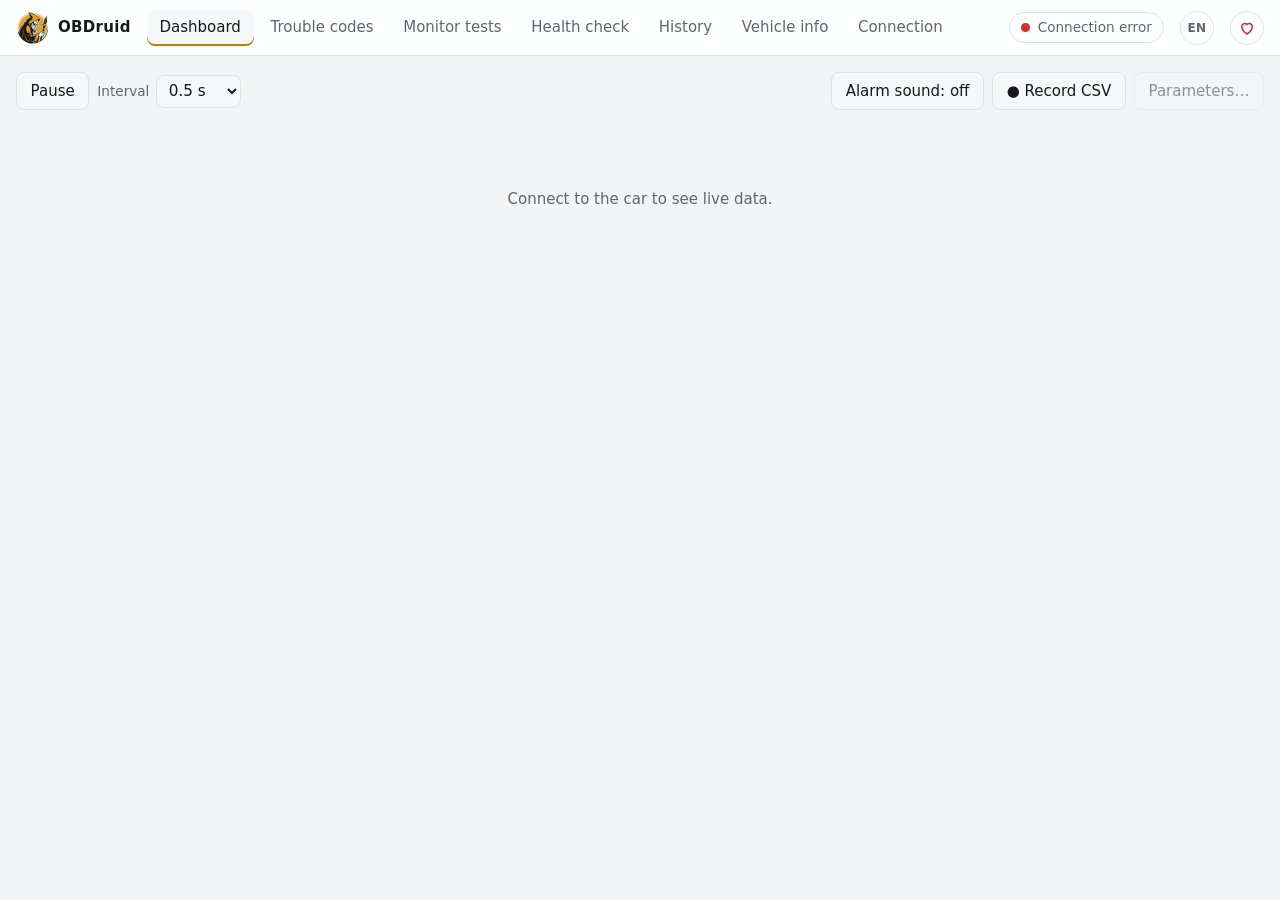
==== src/obdruid/web/static/index.html @ 72979927 "Rename to OBDruid and add the logo - package and command: obdruid (obd-tool kept as an alias), versi" ====
<!doctype html>
<html lang="en">
<head>
  <meta charset="utf-8">
  <meta name="viewport" content="width=device-width, initial-scale=1">
  <title>OBDruid</title>
  <link rel="icon" href="logo.svg" type="image/svg+xml">
  <link rel="icon" href="favicon-32.png" sizes="32x32" type="image/png">
  <link rel="apple-touch-icon" href="logo-180.png">
  <meta name="theme-color" content="#15191e">
  <link rel="stylesheet" href="style.css">
</head>
<body>
  <header class="topbar">
    <div class="brand">
      <img src="logo.svg" alt="" width="34" height="34">
      <span>OBDruid</span>
    </div>
    <nav class="tabs" role="tablist">
      <button role="tab" data-tab="dash" aria-selected="true">Dashboard</button>
      <button role="tab" data-tab="dtc">Trouble codes <span class="badge" id="dtc-badge" hidden></span></button>
      <button role="tab" data-tab="tests">Monitor tests</button>
      <button role="tab" data-tab="health">Health check</button>
      <button role="tab" data-tab="history">History</button>
      <button role="tab" data-tab="info">Vehicle info</button>
      <button role="tab" data-tab="conn">Connection</button>
    </nav>
    <div class="conn-pill" id="conn-pill" data-state="disconnected" title="Connection state">
      <span class="dot"></span><span id="conn-text">Disconnected</span>
    </div>
    <button class="icon-btn lang-btn" id="btn-lang" title="Language / Język" aria-label="Change language">EN</button>
    <button class="icon-btn" id="btn-about" title="About &amp; support" aria-label="About and support">
      <svg viewBox="0 0 24 24" aria-hidden="true"><path d="M12 20s-7-4.4-7-10a4 4 0 0 1 7-2.6A4 4 0 0 1 19 10c0 5.6-7 10-7 10z"/></svg>
    </button>
  </header>

  <main>
    <!-- Dashboard -->
    <section id="tab-dash" class="tab" data-active>
      <div class="toolbar">
        <div class="toolbar-group">
          <button class="btn" id="btn-pause" aria-pressed="false">Pause</button>
          <label class="field-inline">Interval
            <select id="sel-interval">
              <option value="0.25">0.25 s</option>
              <option value="0.5" selected>0.5 s</option>
              <option value="1">1 s</option>
              <option value="2">2 s</option>
            </select>
          </label>
          <span class="muted" id="rate"></span>
        </div>
        <div class="toolbar-group">
          <button class="btn" id="btn-sound" aria-pressed="false" title="Beep when a value reaches its alarm limit">Alarm sound: off</button>
          <button class="btn" id="btn-record">● Record CSV</button>
          <button class="btn" id="btn-params">Parameters…</button>
        </div>
      </div>
      <div class="trip" id="trip" hidden>
        <div class="trip-item"><span>Trip distance</span><b id="trip-distance">—</b></div>
        <div class="trip-item"><span>Fuel used</span><b id="trip-fuel">—</b></div>
        <div class="trip-item"><span>Average</span><b id="trip-avg">—</b></div>
        <div class="trip-item"><span>Time</span><b id="trip-time">—</b></div>
        <div class="trip-item"><span>Standing</span><b id="trip-idle">—</b></div>
        <span class="spacer"></span>
        <span class="muted" id="trip-note"></span>
        <button class="btn" id="btn-trip-reset" title="Save the trip to the history and start a new one">Save &amp; reset trip</button>
      </div>
      <div class="grid" id="tiles"></div>
      <p class="empty" id="dash-empty" hidden>Connect to the car to see live data.</p>
    </section>

    <!-- DTC -->
    <section id="tab-dtc" class="tab">
      <div class="toolbar">
        <div class="toolbar-group">
          <div class="mil" id="mil" data-on="unknown">
            <svg viewBox="0 0 24 24" aria-hidden="true"><path d="M4 9h3l2-3h6l1 2h3v3h1v4h-1v2h-4l-2 2H9l-2-2H4z"/></svg>
            <span id="mil-text">MIL (check engine): —</span>
          </div>
        </div>
        <div class="toolbar-group">
          <button class="btn" id="btn-dtc-read">Read codes</button>
          <button class="btn btn-danger" id="btn-dtc-clear">Clear codes…</button>
        </div>
      </div>
      <div id="dtc-list"><p class="empty">Click “Read codes”.</p></div>
    </section>

    <!-- Monitor tests -->
    <section id="tab-tests" class="tab">
      <div class="toolbar">
        <div class="toolbar-group">
          <h2>On-board monitor tests</h2>
          <div class="chips" id="tests-chips"></div>
        </div>
        <div class="toolbar-group"><button class="btn" id="btn-tests">Read test results</button></div>
      </div>
      <p class="muted intro" data-i18n-html>The ECU tests the catalyst, O2 sensors, EGR and misfires by itself while you drive.
        These are its measured values against its own limits (OBD mode 06) — a test close to the limit shows a
        part wearing out <strong>before</strong> a trouble code appears.</p>
      <div id="tests-list"><p class="empty">Click “Read test results”.</p></div>
    </section>

    <!-- Health check -->
    <section id="tab-health" class="tab">
      <div class="card health-intro">
        <div>
          <h2>Vehicle health check</h2>
          <p class="muted" data-i18n-html>Reads trouble codes and readiness monitors, samples live data and rates the car's
            condition: charging, cooling, fuel mixture, idle, O2 sensors and catalyst.
            For best results run it with the <strong>engine running, warm (&gt;70&nbsp;°C) and idling</strong>.</p>
        </div>
        <div class="health-controls">
          <label class="field-inline">Duration
            <select id="sel-health-duration">
              <option value="15">15 s</option>
              <option value="30" selected>30 s</option>
              <option value="60">60 s</option>
            </select>
          </label>
          <button class="btn btn-primary" id="btn-health">Run health check</button>
        </div>
        <div class="progress" id="health-progress" hidden>
          <div class="progress-bar"><span id="health-bar"></span></div>
          <span class="muted" id="health-msg"></span>
        </div>
      </div>
      <div id="health-result"></div>
    </section>

    <!-- History -->
    <section id="tab-history" class="tab">
      <div class="cards">
        <div class="card">
          <h3>Vehicle profile</h3>
          <div class="row">
            <label class="field">Active vehicle
              <select id="veh-select"></select>
            </label>
            <div class="actions veh-actions">
              <button class="btn" type="button" id="btn-veh-new">New…</button>
              <button class="btn btn-danger" type="button" id="btn-veh-delete">Delete</button>
            </div>
          </div>
          <form id="veh-form">
            <div class="row">
              <label class="field">Name <input id="veh-name" maxlength="60" autocomplete="off"></label>
              <label class="field">Fuel
                <select id="veh-fuel">
                  <option value="petrol">Petrol</option>
                  <option value="diesel">Diesel</option>
                  <option value="lpg">LPG</option>
                </select>
              </label>
            </div>
            <label class="field">VIN <input id="veh-vin" maxlength="17" placeholder="filled in automatically when the car reports it" autocomplete="off"></label>
            <label class="field">Notes <input id="veh-notes" maxlength="300" autocomplete="off"></label>
            <div class="actions">
              <button class="btn btn-primary" type="submit">Save profile</button>
              <span class="muted" id="veh-meta"></span>
            </div>
          </form>
        </div>
        <div class="card">
          <h3>What is kept here</h3>
          <p class="muted" data-i18n-html>Each vehicle has its own dashboard layout and history: health reports, the codes and
            freeze frame saved automatically <strong>before clearing</strong>, and saved trips.
            Tick two health reports to compare them, for example before and after a repair.</p>
          <p class="muted" id="hist-dir"></p>
        </div>
      </div>
      <div class="toolbar">
        <div class="toolbar-group">
          <h2>Records</h2>
          <label class="field-inline">Show
            <select id="hist-kind">
              <option value="">all</option>
              <option value="health">health reports</option>
              <option value="dtc-backup">pre-clear backups</option>
              <option value="trip">trips</option>
            </select>
          </label>
        </div>
        <div class="toolbar-group">
          <button class="btn" id="btn-hist-compare" disabled>Compare 2 reports</button>
          <button class="btn" id="btn-hist-refresh">Refresh</button>
        </div>
      </div>
      <div id="hist-compare"></div>
      <div id="hist-list"><p class="empty">No records yet.</p></div>
    </section>

    <!-- Info -->
    <section id="tab-info" class="tab">
      <div class="toolbar">
        <div class="toolbar-group"><h2>Adapter and vehicle</h2></div>
        <div class="toolbar-group"><button class="btn" id="btn-info">Refresh</button></div>
      </div>
      <div class="cards">
        <div class="card"><h3>Adapter</h3><dl id="info-adapter"><dt>—</dt><dd></dd></dl></div>
        <div class="card"><h3>Vehicle</h3><dl id="info-vehicle"><dt>—</dt><dd></dd></dl></div>
      </div>
      <div class="card">
        <h3>Readiness monitors</h3>
        <div class="readiness" id="readiness"><p class="muted">No data.</p></div>
      </div>
      <div class="card">
        <h3>Supported parameters</h3>
        <div class="table-wrap"><table class="table" id="params-table"><tbody><tr><td class="muted">No data.</td></tr></tbody></table></div>
      </div>
    </section>

    <!-- Connection -->
    <section id="tab-conn" class="tab">
      <div class="card narrow">
        <h3>Adapter connection</h3>
        <form id="conn-form">
          <label class="field">Port
            <input list="ports" id="in-port" placeholder="auto detect" autocomplete="off">
            <datalist id="ports"></datalist>
          </label>
          <div class="row">
            <label class="field">Baud rate
              <select id="in-baud">
                <option value="">auto</option>
                <option>38400</option><option>115200</option><option>230400</option><option>500000</option><option>9600</option>
              </select>
            </label>
            <label class="field">Protocol
              <select id="in-protocol">
                <option value="">auto</option>
                <option value="6">6 – CAN 11 bit / 500 kb</option>
                <option value="7">7 – CAN 29 bit / 500 kb</option>
                <option value="8">8 – CAN 11 bit / 250 kb</option>
                <option value="9">9 – CAN 29 bit / 250 kb</option>
                <option value="3">3 – ISO 9141-2</option>
                <option value="4">4 – KWP2000 5 baud</option>
                <option value="5">5 – KWP2000 fast</option>
                <option value="1">1 – J1850 PWM</option>
                <option value="2">2 – J1850 VPW</option>
              </select>
            </label>
          </div>
          <label class="check"><input type="checkbox" id="in-sim"> Simulator (no car needed)</label>
          <div class="actions">
            <button class="btn btn-primary" type="submit" id="btn-connect">Connect</button>
            <button class="btn" type="button" id="btn-disconnect">Disconnect</button>
          </div>
          <p class="error" id="conn-error" hidden></p>
        </form>
        <div class="last-conn" id="last-conn" hidden>
          <span class="muted" id="last-conn-text"></span>
          <button class="btn" type="button" id="btn-last-conn">Use these settings</button>
        </div>
      </div>
      <div class="card">
        <h3>Supported adapters</h3>
        <div class="table-wrap"><table class="table wrap" id="adapters-table"><tbody><tr><td class="muted">Loading…</td></tr></tbody></table></div>
        <p class="muted" id="adapters-note"></p>
      </div>
    </section>
  </main>

  <!-- Parameter picker -->
  <dialog id="dlg-params">
    <form method="dialog" class="dialog">
      <h3>Dashboard parameters</h3>
      <div class="picker" id="picker"></div>
      <div class="actions">
        <button class="btn" value="default" id="btn-params-default" type="button">Defaults</button>
        <span class="spacer"></span>
        <button class="btn" value="cancel">Cancel</button>
        <button class="btn btn-primary" value="ok">Save</button>
      </div>
    </form>
  </dialog>

  <!-- Tile settings -->
  <dialog id="dlg-tile">
    <form method="dialog" class="dialog">
      <h3 id="tile-title">Tile</h3>
      <label class="field">Display
        <select id="tile-type">
          <option value="value">Number with history line</option>
          <option value="gauge">Gauge</option>
          <option value="chart">Large chart</option>
        </select>
      </label>
      <div class="row">
        <label class="field">Scale from <input type="number" step="any" id="tile-min"></label>
        <label class="field">Scale to <input type="number" step="any" id="tile-max"></label>
      </div>
      <div class="row">
        <label class="field">Warn below <input type="number" step="any" id="tile-warn_low"></label>
        <label class="field">Warn above <input type="number" step="any" id="tile-warn_high"></label>
      </div>
      <div class="row">
        <label class="field">Alarm below <input type="number" step="any" id="tile-alarm_low"></label>
        <label class="field">Alarm above <input type="number" step="any" id="tile-alarm_high"></label>
      </div>
      <p class="muted">Leave a field empty to switch that limit off. You can also drag tiles to reorder them.</p>
      <div class="actions">
        <button class="btn" type="button" id="btn-tile-left" title="Move earlier">← Move</button>
        <button class="btn" type="button" id="btn-tile-right" title="Move later">Move →</button>
        <button class="btn" type="button" id="btn-tile-reset">Defaults</button>
        <span class="spacer"></span>
        <button class="btn" value="cancel">Cancel</button>
        <button class="btn btn-primary" value="ok">Save</button>
      </div>
    </form>
  </dialog>

  <!-- History record -->
  <dialog id="dlg-record">
    <form method="dialog" class="dialog">
      <h3 id="record-title">Record</h3>
      <div class="record-body" id="record-body"></div>
      <div class="actions"><span class="spacer"></span><button class="btn btn-primary" value="ok">Close</button></div>
    </form>
  </dialog>

  <!-- New vehicle -->
  <dialog id="dlg-vehicle">
    <form method="dialog" class="dialog">
      <h3>New vehicle profile</h3>
      <label class="field">Name <input id="new-veh-name" maxlength="60" placeholder="e.g. Golf 1.4 TSI" autocomplete="off"></label>
      <label class="field">Fuel
        <select id="new-veh-fuel">
          <option value="petrol">Petrol</option>
          <option value="diesel">Diesel</option>
          <option value="lpg">LPG</option>
        </select>
      </label>
      <div class="actions"><span class="spacer"></span>
        <button class="btn" value="cancel">Cancel</button>
        <button class="btn btn-primary" value="ok">Create</button>
      </div>
    </form>
  </dialog>

  <!-- Support window shown at start until a supporter key is active -->
  <dialog id="dlg-support">
    <form method="dialog" class="dialog">
      <h3>Support OBDruid</h3>
      <p>OBDruid is free, open source and has no ads.</p>
      <p data-i18n-html>Support its development and get a <b>supporter key</b>: this window will no longer appear at start.</p>
      <div class="actions" id="support-links"></div>
      <p class="muted" id="support-how"></p>
      <details id="support-key-box">
        <summary>I have a key</summary>
        <label class="key-field">Supporter key
          <textarea id="in-supporter-key" rows="3" spellcheck="false" autocomplete="off" placeholder="OBDT1-…"></textarea>
        </label>
        <p class="key-error" id="support-key-error" hidden></p>
        <div class="actions"><button type="button" class="btn btn-primary" id="btn-activate-key">Activate</button></div>
      </details>
      <div class="actions"><span class="spacer"></span><button class="btn" value="close">Close</button></div>
    </form>
  </dialog>

  <!-- About & support -->
  <dialog id="dlg-about">
    <form method="dialog" class="dialog">
      <div class="about-head"><img src="logo.svg" alt="OBDruid logo" width="72" height="72">
        <h3>OBDruid <span class="muted" id="about-version"></span></h3></div>
      <p>Open source OBD-II workshop tool: live data, trouble codes, monitor tests and a vehicle health check.
        No account, no ads, works offline.</p>
      <div class="support" id="about-support">
        <h4>Support the project</h4>
        <p id="about-support-text"></p>
        <div class="actions" id="about-support-links"></div>
        <p class="licensed" id="about-licensed" hidden></p>
        <div class="actions"><button type="button" class="btn" id="btn-about-key">Enter a supporter key…</button></div>
      </div>
      <dl id="about-links"></dl>
      <div class="actions"><span class="spacer"></span><button class="btn btn-primary" value="ok">Close</button></div>
    </form>
  </dialog>

  <!-- Clear DTC confirmation -->
  <dialog id="dlg-clear">
    <form method="dialog" class="dialog">
      <h3>Clear trouble codes?</h3>
      <p data-i18n-html>Clearing (mode 04) erases stored and pending codes and freeze frame data,
        and <strong>resets the readiness monitors</strong> and monitor test results. Until the monitors
        complete again (a few drive cycles) the car may fail an emissions inspection.</p>
      <p>If the fault is still present, the code will come back. The codes and the freeze frame are saved
        to the History tab first.</p>
      <label class="check"><input type="checkbox" id="clear-ack"> I understand, clear the codes</label>
      <div class="actions">
        <span class="spacer"></span>
        <button class="btn" value="cancel">Cancel</button>
        <button class="btn btn-danger" value="ok" id="btn-clear-ok" disabled>Clear</button>
      </div>
    </form>
  </dialog>

  <div class="toast" id="toast" role="status" hidden></div>
  <script src="app.js"></script>
</body>
</html>
---- src/obdruid/web/static/style.css ----
:root {
  --bg: #0f1216;
  --surface: #171b21;
  --surface-2: #1e232b;
  --border: #2a313b;
  --text: #e7eaee;
  --muted: #8b95a3;
  --accent: #f5a524;
  --accent-ink: #1a1203;
  --ok: #3ccf91;
  --warn: #f5c542;
  --danger: #ff5d5d;
  --danger-ink: #fff;
  --info: #5b9dff;
  --spark: #f5a524;
  --radius: 10px;
  --mono: ui-monospace, "JetBrains Mono", "SF Mono", Menlo, Consolas, monospace;
  --sans: system-ui, -apple-system, "Segoe UI", Roboto, Ubuntu, sans-serif;
  color-scheme: dark;
}

@media (prefers-color-scheme: light) {
  :root {
    --bg: #f3f4f6;
    --surface: #ffffff;
    --surface-2: #f6f7f9;
    --border: #dde1e6;
    --text: #15191e;
    --muted: #5d6673;
    --accent: #c77d00;
    --accent-ink: #fff;
    --ok: #138a5b;
    --warn: #a77700;
    --danger: #d22f2f;
    --info: #2f6fd2;
    --spark: #c77d00;
    color-scheme: light;
  }
}

* { box-sizing: border-box; }
[hidden] { display: none !important; }
html, body { margin: 0; }
body {
  background: var(--bg);
  color: var(--text);
  font: 15px/1.45 var(--sans);
  min-height: 100vh;
}
h2, h3 { margin: 0; font-weight: 600; }
h2 { font-size: 1.1rem; }
h3 { font-size: .95rem; margin-bottom: .75rem; color: var(--muted); text-transform: uppercase; letter-spacing: .04em; }
button, input, select { font: inherit; color: inherit; }
.muted { color: var(--muted); }

/* ---------- top bar ---------- */
.topbar {
  position: sticky; top: 0; z-index: 10;
  display: flex; align-items: center; gap: 1rem;
  padding: .6rem 1rem;
  background: color-mix(in srgb, var(--surface) 92%, transparent);
  backdrop-filter: blur(8px);
  border-bottom: 1px solid var(--border);
}
.brand { display: flex; align-items: center; gap: .5rem; font-weight: 700; letter-spacing: .02em; white-space: nowrap; }
.brand img { width: 34px; height: 34px; display: block; }
.tabs { display: flex; gap: .25rem; flex: 1; overflow-x: auto; scrollbar-width: none; }
.tabs button {
  background: none; border: 0; padding: .45rem .8rem; border-radius: 8px;
  color: var(--muted); cursor: pointer; white-space: nowrap;
}
.tabs button:hover { color: var(--text); background: var(--surface-2); }
.tabs button[aria-selected="true"] { color: var(--text); background: var(--surface-2); box-shadow: inset 0 -2px 0 var(--accent); }
.badge {
  display: inline-block; min-width: 1.3em; padding: 0 .35em; margin-left: .2em;
  border-radius: 99px; background: var(--danger); color: var(--danger-ink);
  font-size: .75rem; font-weight: 700; text-align: center;
}
.conn-pill {
  display: flex; align-items: center; gap: .45rem;
  padding: .3rem .7rem; border: 1px solid var(--border); border-radius: 99px;
  font-size: .85rem; white-space: nowrap; color: var(--muted);
}
.conn-pill .dot { width: 9px; height: 9px; border-radius: 50%; background: var(--muted); }
.conn-pill[data-state="connected"] .dot { background: var(--ok); box-shadow: 0 0 0 3px color-mix(in srgb, var(--ok) 25%, transparent); }
.conn-pill[data-state="connecting"] .dot { background: var(--warn); animation: pulse 1s infinite; }
.conn-pill[data-state="error"] .dot { background: var(--danger); }
@keyframes pulse { 50% { opacity: .3; } }

/* ---------- layout ---------- */
main { max-width: 1280px; margin: 0 auto; padding: 1rem; }
.tab { display: none; }
.tab[data-active] { display: block; }
.toolbar { display: flex; flex-wrap: wrap; justify-content: space-between; align-items: center; gap: .75rem; margin-bottom: 1rem; }
.toolbar-group { display: flex; flex-wrap: wrap; align-items: center; gap: .5rem; }
.cards { display: grid; grid-template-columns: repeat(auto-fit, minmax(300px, 1fr)); gap: 1rem; margin-bottom: 1rem; }
.card { background: var(--surface); border: 1px solid var(--border); border-radius: var(--radius); padding: 1rem; margin-bottom: 1rem; }
.cards .card { margin-bottom: 0; }
.card.narrow { max-width: 560px; }
.empty { color: var(--muted); text-align: center; padding: 3rem 1rem; }

/* ---------- buttons & fields ---------- */
.btn {
  background: var(--surface-2); border: 1px solid var(--border); border-radius: 8px;
  padding: .45rem .85rem; cursor: pointer; white-space: nowrap;
}
.btn:hover:not(:disabled) { border-color: var(--muted); }
a.btn { display: inline-block; text-decoration: none; color: var(--text); }
.btn:disabled { opacity: .45; cursor: not-allowed; }
.btn-primary { background: var(--accent); border-color: var(--accent); color: var(--accent-ink); font-weight: 600; }
.btn-danger { background: transparent; border-color: var(--danger); color: var(--danger); font-weight: 600; }
.btn-danger:hover:not(:disabled) { background: var(--danger); color: var(--danger-ink); border-color: var(--danger); }
.btn[aria-pressed="true"] { background: var(--warn); color: #111; border-color: var(--warn); }
.btn.recording { background: var(--danger); color: var(--danger-ink); border-color: var(--danger); }
.field { display: flex; flex-direction: column; gap: .3rem; margin-bottom: .9rem; color: var(--muted); font-size: .85rem; flex: 1; }
.field input, .field select, .field-inline select {
  background: var(--surface-2); border: 1px solid var(--border); border-radius: 8px;
  padding: .5rem .6rem; color: var(--text); font-size: .95rem; min-width: 0;
}
.field-inline { display: flex; align-items: center; gap: .4rem; color: var(--muted); font-size: .85rem; }
.field-inline select { padding: .35rem .5rem; }
.row { display: flex; gap: .75rem; flex-wrap: wrap; }
.check { display: flex; align-items: center; gap: .5rem; margin: .4rem 0 1rem; cursor: pointer; }
.check input { width: 18px; height: 18px; accent-color: var(--accent); }
.actions { display: flex; gap: .5rem; align-items: center; flex-wrap: wrap; }
.spacer { flex: 1; }
.error { color: var(--danger); margin: 1rem 0 0; }

/* ---------- live tiles ---------- */
.grid { display: grid; grid-template-columns: repeat(auto-fill, minmax(220px, 1fr)); gap: .75rem; }
.tile {
  position: relative; overflow: hidden;
  background: var(--surface); border: 1px solid var(--border); border-radius: var(--radius);
  padding: .8rem .9rem .6rem; min-height: 150px;
  display: flex; flex-direction: column;
}
.tile .label { font-size: .8rem; color: var(--muted); white-space: nowrap; overflow: hidden; text-overflow: ellipsis; }
.tile .value { font: 600 2.2rem/1.1 var(--mono); margin-top: .35rem; font-variant-numeric: tabular-nums; letter-spacing: -.02em; }
.tile .value.text { font-size: 1rem; font-family: var(--sans); font-weight: 500; line-height: 1.3; }
.tile .unit { font-size: .9rem; color: var(--muted); margin-left: .25rem; font-family: var(--sans); font-weight: 400; }
.tile .minmax { font: .72rem var(--mono); color: var(--muted); margin-top: .15rem; }
.tile canvas { width: 100%; height: 44px; margin-top: auto; display: block; }
.tile.stale .value { color: var(--muted); }

/* ---------- DTC ---------- */
.mil { display: flex; align-items: center; gap: .5rem; font-weight: 600; }
.mil svg { width: 26px; height: 26px; fill: var(--muted); }
.mil[data-on="true"] svg { fill: var(--warn); filter: drop-shadow(0 0 6px var(--warn)); }
.mil[data-on="false"] svg { fill: var(--ok); }
.dtc-group { margin-bottom: 1.25rem; }
.dtc-group h3 { margin-bottom: .5rem; }
.dtc {
  display: grid; grid-template-columns: auto 1fr; gap: .2rem 1rem; align-items: baseline;
  background: var(--surface); border: 1px solid var(--border); border-left: 4px solid var(--danger);
  border-radius: var(--radius); padding: .75rem 1rem; margin-bottom: .5rem;
}
.dtc.pending { border-left-color: var(--warn); }
.dtc .code { font: 700 1.25rem var(--mono); grid-row: span 2; }
.dtc .desc { font-weight: 500; }
.dtc .sys { color: var(--muted); font-size: .85rem; }
.all-clear { display: flex; align-items: center; gap: .75rem; padding: 1.25rem; color: var(--ok); font-weight: 600; }
.all-clear svg { width: 28px; height: 28px; stroke: var(--ok); fill: none; stroke-width: 2.5; }

/* ---------- info ---------- */
dl { display: grid; grid-template-columns: max-content 1fr; gap: .4rem 1rem; margin: 0; }
dt { color: var(--muted); }
dd { margin: 0; font-family: var(--mono); font-size: .9rem; word-break: break-all; }
.readiness { display: grid; grid-template-columns: repeat(auto-fill, minmax(210px, 1fr)); gap: .5rem; }
.ready-item { display: flex; align-items: center; gap: .55rem; padding: .5rem .7rem; border-radius: 8px; background: var(--surface-2); }
.ready-item .ico { width: 10px; height: 10px; border-radius: 50%; flex: none; }
.ready-item.ok .ico { background: var(--ok); }
.ready-item.no .ico { background: var(--warn); }
.ready-item small { margin-left: auto; color: var(--muted); }
.table-wrap { overflow-x: auto; }
.table { width: 100%; border-collapse: collapse; font-size: .9rem; }
.table th, .table td { text-align: left; padding: .4rem .6rem; border-bottom: 1px solid var(--border); white-space: nowrap; }
.table th { color: var(--muted); font-weight: 500; }
.table td.mono { font-family: var(--mono); }

/* ---------- dialogs ---------- */
dialog {
  background: var(--surface); color: var(--text);
  border: 1px solid var(--border); border-radius: 14px; padding: 0;
  width: min(640px, calc(100vw - 32px)); max-height: calc(100vh - 48px);
}
dialog::backdrop { background: rgb(0 0 0 / .55); }
.dialog { padding: 1.25rem; display: flex; flex-direction: column; gap: .5rem; max-height: calc(100vh - 48px); }
.dialog h3 { color: var(--text); text-transform: none; letter-spacing: 0; font-size: 1.1rem; }
.dialog p { margin: .25rem 0; }
.picker { overflow-y: auto; flex: 1; border: 1px solid var(--border); border-radius: 8px; padding: .5rem .75rem; margin: .5rem 0; max-height: 55vh; }
.picker h4 { margin: .75rem 0 .25rem; font-size: .8rem; color: var(--muted); text-transform: uppercase; letter-spacing: .04em; }
.picker h4:first-child { margin-top: .25rem; }
.picker label { display: flex; gap: .5rem; align-items: center; padding: .2rem 0; cursor: pointer; }
.picker label small { color: var(--muted); font-family: var(--mono); margin-left: auto; }
.picker input { accent-color: var(--accent); }

/* ---------- toast ---------- */
.toast {
  position: fixed; left: 50%; bottom: 1.25rem; transform: translateX(-50%);
  background: var(--surface-2); border: 1px solid var(--border); border-radius: 10px;
  padding: .65rem 1rem; box-shadow: 0 8px 30px rgb(0 0 0 / .35); max-width: calc(100vw - 32px); z-index: 50;
}
.toast.err { border-color: var(--danger); color: var(--danger); }

/* ---------- health check ---------- */
.health-intro { display: grid; grid-template-columns: 1fr auto; gap: 1rem; align-items: center; }
.health-intro p { margin: .4rem 0 0; max-width: 70ch; }
.health-controls { display: flex; gap: .5rem; align-items: center; flex-wrap: wrap; }
.progress { grid-column: 1 / -1; display: flex; gap: .75rem; align-items: center; }
.progress-bar { flex: 1; height: 8px; border-radius: 99px; background: var(--surface-2); overflow: hidden; }
.progress-bar span { display: block; height: 100%; width: 0; background: var(--accent); transition: width .3s; }
.health-summary { display: flex; gap: 1.5rem; align-items: center; flex-wrap: wrap; }
.score-ring { --c: var(--ok); width: 120px; height: 120px; flex: none; border-radius: 50%; display: grid; place-items: center;
  background: conic-gradient(var(--c) calc(var(--p) * 1%), var(--surface-2) 0); }
.score-ring > div { width: 96px; height: 96px; border-radius: 50%; background: var(--surface); display: grid; place-items: center; text-align: center; }
.score-ring b { display: block; font: 700 2rem/1 var(--mono); }
.score-ring span { font-size: .85rem; font-weight: 600; color: var(--c); }
.score-ring[data-grade="Fair"] { --c: var(--warn); }
.score-ring[data-grade="Poor"] { --c: var(--danger); }
.health-meta h2 { margin-bottom: .35rem; }
.chips { display: flex; gap: .4rem; flex-wrap: wrap; margin: .5rem 0; }
.chip { font-size: .8rem; padding: .15rem .55rem; border-radius: 99px; border: 1px solid var(--border); }
.chip.critical { color: var(--danger); border-color: var(--danger); }
.chip.warn { color: var(--warn); border-color: var(--warn); }
.chip.info { color: var(--info); border-color: var(--info); }
.chip.ok { color: var(--ok); border-color: var(--ok); }
.finding { display: grid; grid-template-columns: auto 1fr auto; gap: .15rem 1rem; align-items: baseline;
  background: var(--surface); border: 1px solid var(--border); border-left: 4px solid var(--muted);
  border-radius: var(--radius); padding: .7rem 1rem; margin-bottom: .5rem; }
.finding.critical { border-left-color: var(--danger); }
.finding.warn { border-left-color: var(--warn); }
.finding.info { border-left-color: var(--info); }
.finding.ok { border-left-color: var(--ok); }
.finding.skipped { opacity: .7; }
.finding .sev { font-size: .72rem; font-weight: 700; text-transform: uppercase; letter-spacing: .04em; color: var(--muted); grid-row: span 2; min-width: 5.5em; }
.finding.critical .sev { color: var(--danger); }
.finding.warn .sev { color: var(--warn); }
.finding.info .sev { color: var(--info); }
.finding.ok .sev { color: var(--ok); }
.finding .title { font-weight: 600; }
.finding .area { color: var(--muted); font-weight: 400; font-size: .85rem; margin-left: .4rem; }
.finding .fval { font-family: var(--mono); font-size: .85rem; text-align: right; grid-row: span 2; }
.finding .detail { color: var(--muted); font-size: .9rem; }
.disclaimer { color: var(--muted); font-size: .8rem; margin-top: 1rem; }

@media (max-width: 720px) {
  .health-intro { grid-template-columns: 1fr; }
  .finding { grid-template-columns: 1fr; }
  .finding .sev, .finding .fval { grid-row: auto; text-align: left; }
  .topbar { flex-wrap: wrap; gap: .5rem; }
  .tabs { order: 3; flex-basis: 100%; }
  .tabs button { padding: .4rem .55rem; font-size: .9rem; }
  .tile { min-height: 128px; }
  .conn-pill { margin-left: auto; }
  .tile .value { font-size: 1.8rem; }
  .grid { grid-template-columns: repeat(auto-fill, minmax(160px, 1fr)); }
}

/* ---------- top bar extras ---------- */
.icon-btn {
  background: none; border: 1px solid var(--border); border-radius: 99px; width: 34px; height: 34px;
  display: grid; place-items: center; cursor: pointer; flex: none; padding: 0;
}
.icon-btn svg { width: 18px; height: 18px; fill: none; stroke: var(--danger); stroke-width: 2; stroke-linejoin: round; }
.icon-btn:hover { border-color: var(--danger); }
.icon-btn:hover svg { fill: var(--danger); }
.intro { max-width: 90ch; margin: -.25rem 0 1rem; }

/* ---------- trip strip ---------- */
.trip {
  display: flex; flex-wrap: wrap; align-items: center; gap: .5rem 1.5rem;
  background: var(--surface); border: 1px solid var(--border); border-radius: var(--radius);
  padding: .6rem .9rem; margin-bottom: .75rem;
}
.trip-item { display: flex; flex-direction: column; }
.trip-item span { font-size: .72rem; color: var(--muted); text-transform: uppercase; letter-spacing: .04em; }
.trip-item b { font: 600 1.05rem var(--mono); font-variant-numeric: tabular-nums; }

/* ---------- tile types, alerts, reordering ---------- */
.tile-gear {
  position: absolute; top: .35rem; right: .35rem; width: 28px; height: 28px; border-radius: 8px;
  background: none; border: 0; color: var(--muted); cursor: pointer; opacity: 0; font-size: 1rem; line-height: 1;
}
.tile:hover .tile-gear, .tile-gear:focus-visible { opacity: 1; }
.tile-gear:hover { background: var(--surface-2); color: var(--text); }
@media (hover: none) { .tile-gear { opacity: .6; } }
.tile .label { padding-right: 1.6rem; }
.tile[draggable="true"] { cursor: grab; }
.tile.dragging { opacity: .4; }
.tile.drop { outline: 2px dashed var(--accent); outline-offset: 2px; }
.tile.type-chart { grid-column: span 2; }
.tile.type-chart canvas { height: 110px; }
.tile.type-chart .value { font-size: 1.6rem; }
.tile.type-gauge { align-items: center; text-align: center; }
.tile.type-gauge .label { align-self: stretch; text-align: left; }
.tile.type-gauge .value { margin-top: -2.6rem; font-size: 1.7rem; }
.tile.type-gauge .minmax { margin-top: .9rem; }
.gauge { width: 100%; max-width: 230px; display: block; margin-top: .2rem; }
.gauge path { fill: none; stroke-linecap: round; }
.g-track { stroke: var(--surface-2); stroke-width: 14; }
.g-value { stroke: var(--accent); stroke-width: 14; transition: stroke-dasharray .25s; }
.g-warn { stroke: var(--warn); stroke-width: 4; stroke-linecap: butt !important; }
.g-alarm { stroke: var(--danger); stroke-width: 4; stroke-linecap: butt !important; }
.g-tick { font: 10px var(--mono); fill: var(--muted); }
.tile.alert-warn { border-color: var(--warn); box-shadow: inset 0 0 0 1px var(--warn); }
.tile.alert-warn .num { color: var(--warn); }
.tile.alert-warn .g-value { stroke: var(--warn); }
.tile.alert-alarm { border-color: var(--danger); box-shadow: inset 0 0 0 2px var(--danger); animation: alarm 1s infinite; }
.tile.alert-alarm .num { color: var(--danger); }
.tile.alert-alarm .g-value { stroke: var(--danger); }
@keyframes alarm { 50% { background: color-mix(in srgb, var(--danger) 14%, var(--surface)); } }
@media (prefers-reduced-motion: reduce) { .tile.alert-alarm { animation: none; } }
.field input[type="number"] { width: 100%; }

/* ---------- DTC extras ---------- */
.dtc.permanent { border-left-color: var(--muted); }
.group-note { margin: -.25rem 0 .5rem; font-size: .85rem; }
.freeze h3 { margin-bottom: .35rem; }
.freeze p { margin: 0 0 .75rem; }
.ff-grid { display: grid; grid-template-columns: repeat(auto-fill, minmax(200px, 1fr)); gap: .5rem; }
.ff-item { background: var(--surface-2); border-radius: 8px; padding: .5rem .7rem; display: flex; flex-direction: column; }
.ff-item span { font-size: .78rem; color: var(--muted); }
.ff-item b { font: 600 1rem var(--mono); word-break: break-word; }

/* ---------- monitor tests ---------- */
.toolbar .chips { margin: 0; }
.mon-group { background: var(--surface); border: 1px solid var(--border); border-left: 4px solid var(--ok);
  border-radius: var(--radius); padding: .75rem 1rem; margin-bottom: .6rem; }
.mon-group.near { border-left-color: var(--warn); }
.mon-group.fail { border-left-color: var(--danger); }
.mon-group h3 { color: var(--text); text-transform: none; letter-spacing: 0; margin-bottom: .4rem; }
.mon-test { display: grid; grid-template-columns: 6.5em minmax(0, 1.4fr) 7em minmax(80px, 1fr) minmax(0, 1.4fr);
  gap: .2rem .9rem; align-items: center; padding: .3rem 0; border-top: 1px solid var(--border); font-size: .9rem; }
.mon-status { font-size: .72rem; font-weight: 700; text-transform: uppercase; letter-spacing: .04em; color: var(--ok); }
.mon-test.near .mon-status { color: var(--warn); }
.mon-test.fail .mon-status { color: var(--danger); }
.mon-value { font-family: var(--mono); text-align: right; font-weight: 600; }
.mon-limit { color: var(--muted); font-size: .82rem; }
.mon-bar { position: relative; height: 8px; border-radius: 99px; background: var(--surface-2); overflow: hidden; }
.mon-bar.none { visibility: hidden; }
.mon-fill { position: absolute; inset: 0 auto 0 0; background: var(--ok); border-radius: 99px; }
.mon-test.near .mon-fill { background: var(--warn); }
.mon-test.fail .mon-fill { background: var(--danger); }
.mon-bar.window { overflow: visible; border-inline: 2px solid var(--muted); border-radius: 2px; }
.mon-dot { position: absolute; top: -3px; width: 14px; height: 14px; margin-left: -7px; border-radius: 50%;
  background: var(--ok); border: 2px solid var(--surface); }
.mon-test.near .mon-dot { background: var(--warn); }
.mon-test.fail .mon-dot { background: var(--danger); }

/* ---------- history ---------- */
.veh-actions { align-self: flex-end; margin-bottom: .9rem; flex-wrap: nowrap; }
.hist-row { display: grid; grid-template-columns: 1.4rem 10.5em 9.5em 1fr auto; gap: .3rem .9rem; align-items: center;
  background: var(--surface); border: 1px solid var(--border); border-left: 4px solid var(--info);
  border-radius: var(--radius); padding: .55rem .9rem; margin-bottom: .45rem; }
.hist-row.kind-dtc-backup { border-left-color: var(--warn); }
.hist-row.kind-trip { border-left-color: var(--ok); }
.hist-row input { width: 18px; height: 18px; accent-color: var(--accent); }
.hist-date { font-family: var(--mono); font-size: .85rem; }
.hist-kind { color: var(--muted); font-size: .85rem; }
.hist-summary { font-weight: 500; }
.record-body { overflow-y: auto; }
.record-body h4 { margin: .75rem 0 .4rem; font-size: .8rem; color: var(--muted); text-transform: uppercase; letter-spacing: .04em; }
.record-body .freeze { margin-top: .75rem; }
.table.wrap td, .table.wrap th { white-space: normal; vertical-align: top; }
.sev-tag { font-size: .72rem; font-weight: 700; text-transform: uppercase; letter-spacing: .04em; color: var(--muted); }
.sev-tag.critical { color: var(--danger); } .sev-tag.warn { color: var(--warn); }
.sev-tag.info { color: var(--info); } .sev-tag.ok { color: var(--ok); }
.mono { font-family: var(--mono); font-size: .85rem; }
.cmp-change { font-weight: 600; white-space: nowrap !important; }
.cmp-better .cmp-change, .cmp-gone .cmp-change, .cmp-score .up { color: var(--ok); }
.cmp-worse .cmp-change, .cmp-new .cmp-change, .cmp-score .down { color: var(--danger); }
.cmp-same .cmp-change { color: var(--muted); font-weight: 400; }
.cmp-score { margin: 0 0 .75rem; }
.cmp-score b { font: 700 1.4rem var(--mono); }

/* ---------- connection, about ---------- */
.last-conn { display: flex; flex-wrap: wrap; gap: .5rem .75rem; align-items: center; margin-top: 1rem;
  padding-top: .9rem; border-top: 1px solid var(--border); font-size: .9rem; }
.last-conn .muted { flex: 1; min-width: 200px; word-break: break-all; }
.adapter-status { font-size: .78rem; font-weight: 600; padding: .1rem .5rem; border-radius: 99px; border: 1px solid var(--border); white-space: nowrap; }
.adapter-status.tested { color: var(--ok); border-color: var(--ok); }
.adapter-status.should-work { color: var(--info); border-color: var(--info); }
.adapter-status.not-supported { color: var(--muted); }
#adapters-note { margin: .75rem 0 0; font-size: .85rem; }
.support { background: var(--surface-2); border-radius: 10px; padding: .75rem .9rem; margin: .5rem 0; }
.support h4 { margin: 0 0 .25rem; }
.dialog a { color: var(--accent); }
.dialog a.btn-primary { color: var(--accent-ink); }

@media (max-width: 720px) {
  .tile.type-chart { grid-column: 1 / -1; }
  .mon-test { grid-template-columns: 6.5em 1fr auto; }
  .mon-bar, .mon-limit { grid-column: 1 / -1; }
  .hist-row { grid-template-columns: 1.4rem 1fr auto; }
  .hist-summary, .hist-row .actions { grid-column: 2 / -1; }
  .icon-btn { order: 2; }
}

.lang-btn { font: 700 .75rem var(--sans); color: var(--muted); letter-spacing: .04em; }
.lang-btn:hover { border-color: var(--accent); color: var(--text); }

/* ---------- support window and supporter key ---------- */
#dlg-support .dialog { max-width: 34rem; }
#support-key-box summary { cursor: pointer; color: var(--muted); margin-top: .25rem; }
#support-key-box[open] summary { color: var(--text); }
.key-field { display: flex; flex-direction: column; gap: .25rem; margin-top: .5rem; font-size: .9rem; color: var(--muted); }
.key-field textarea {
  font: .8rem var(--mono, monospace); padding: .5rem; resize: vertical; word-break: break-all;
  background: var(--surface); color: var(--text); border: 1px solid var(--border); border-radius: 8px;
}
.key-error { color: var(--danger); font-size: .9rem; }
.licensed { font-weight: 600; color: var(--ok); }

.about-head { display: flex; align-items: center; gap: .75rem; }
.about-head img { flex: none; }
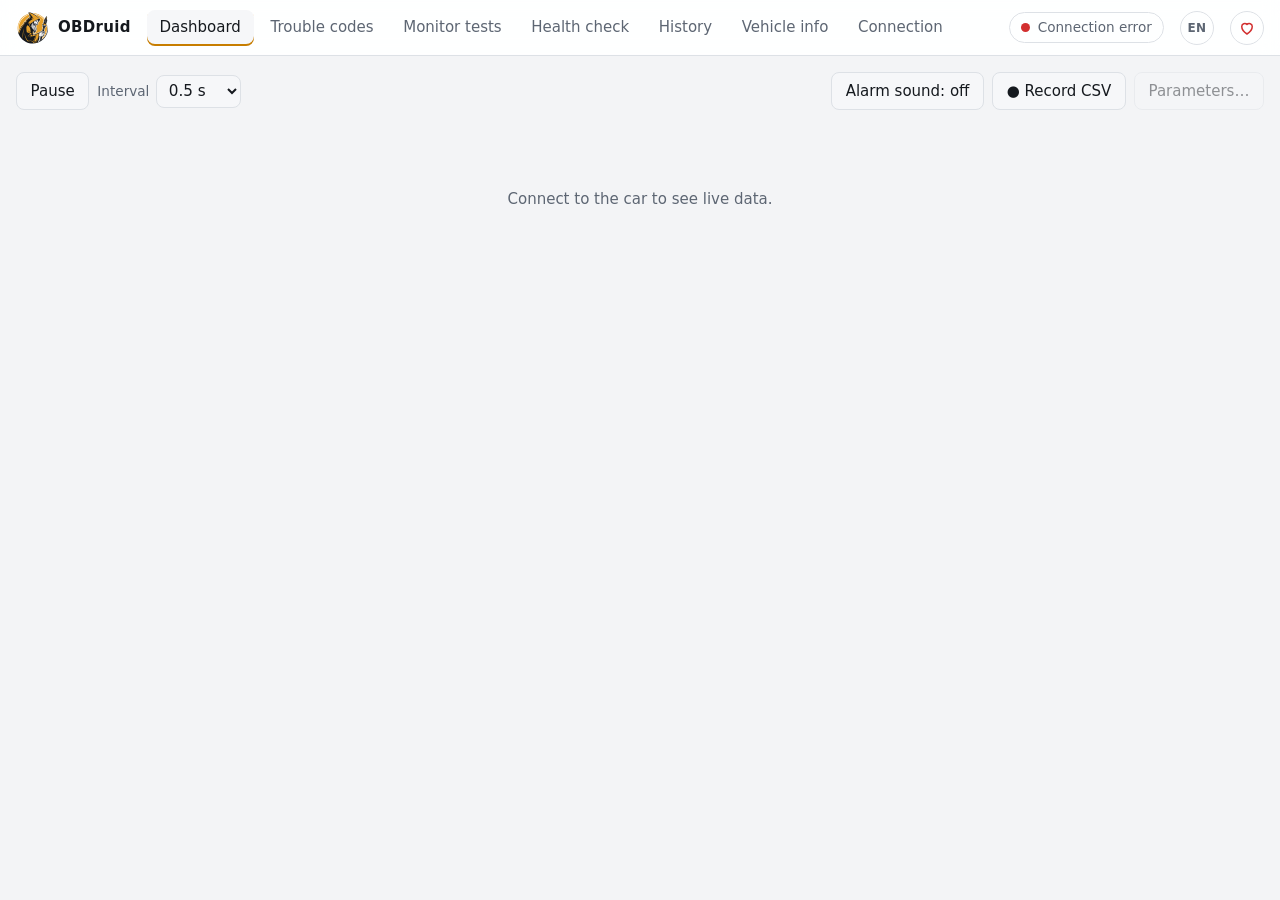
==== commit 1b0b1ee3: "Bluetooth (classic and LE) and Wi-Fi adapters - rfcomm://MAC: classic Bluetooth over an RFCOMM socke" ====
--- a/src/obdruid/web/static/index.html
+++ b/src/obdruid/web/static/index.html
@@ -220,6 +220,13 @@
             <input list="ports" id="in-port" placeholder="auto detect" autocomplete="off">
             <datalist id="ports"></datalist>
           </label>
+          <p class="muted hint" data-i18n-html>USB/serial port, <code>rfcomm://MAC</code> (Bluetooth), <code>ble://MAC</code>
+            (Bluetooth LE) or <code>socket://192.168.0.10:35000</code> (Wi-Fi).</p>
+          <div class="bt-scan">
+            <button class="btn" type="button" id="btn-bt-scan">Find Bluetooth adapters</button>
+            <span class="muted" id="bt-scan-msg"></span>
+          </div>
+          <div class="bt-list" id="bt-list"></div>
           <div class="row">
             <label class="field">Baud rate
               <select id="in-baud">
--- a/src/obdruid/web/static/style.css
+++ b/src/obdruid/web/static/style.css
@@ -413,3 +413,12 @@
 
 .about-head { display: flex; align-items: center; gap: .75rem; }
 .about-head img { flex: none; }
+
+/* ---------- Bluetooth adapter search ---------- */
+.hint { font-size: .85rem; margin: -.25rem 0 .5rem; }
+.hint code { font-size: .8rem; }
+.bt-scan { display: flex; align-items: center; gap: .75rem; flex-wrap: wrap; margin-bottom: .5rem; }
+.bt-list { display: flex; flex-direction: column; gap: .35rem; margin-bottom: .75rem; }
+.bt-item { text-align: left; padding: .5rem .7rem; border-radius: 8px; border: 1px solid var(--border);
+  background: var(--surface-2); color: var(--text); cursor: pointer; font: inherit; }
+.bt-item:hover { border-color: var(--accent); }
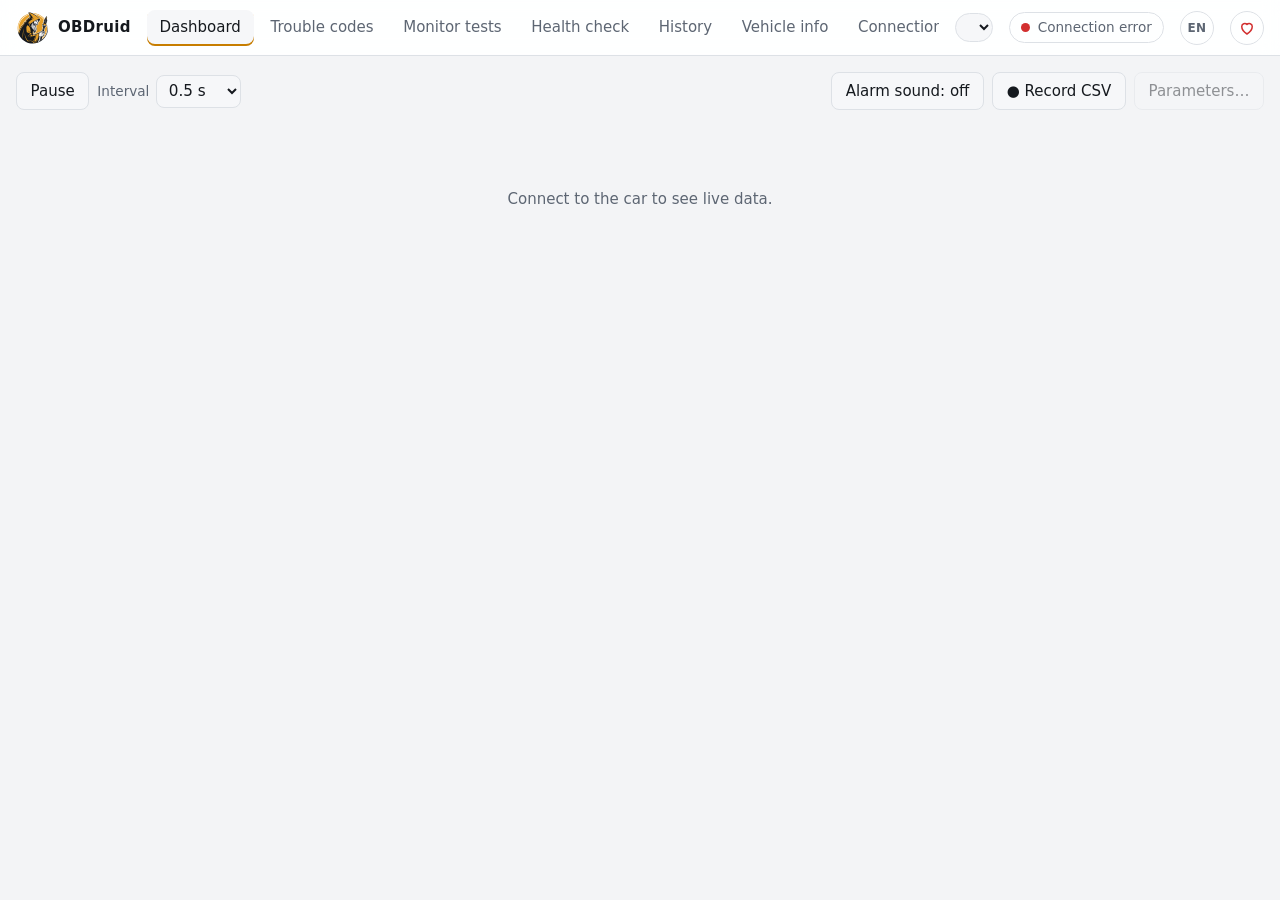
==== commit 967de60f: "Car switcher in the top bar; recognise cars without a VIN by their adapter - the header lists the ve" ====
--- a/src/obdruid/web/static/index.html
+++ b/src/obdruid/web/static/index.html
@@ -25,6 +25,7 @@
       <button role="tab" data-tab="info">Vehicle info</button>
       <button role="tab" data-tab="conn">Connection</button>
     </nav>
+    <select class="car-switch" id="car-switch" title="Switch car" aria-label="Switch car"></select>
     <div class="conn-pill" id="conn-pill" data-state="disconnected" title="Connection state">
       <span class="dot"></span><span id="conn-text">Disconnected</span>
     </div>
--- a/src/obdruid/web/static/style.css
+++ b/src/obdruid/web/static/style.css
@@ -422,3 +422,11 @@
 .bt-item { text-align: left; padding: .5rem .7rem; border-radius: 8px; border: 1px solid var(--border);
   background: var(--surface-2); color: var(--text); cursor: pointer; font: inherit; }
 .bt-item:hover { border-color: var(--accent); }
+
+/* ---------- car switcher in the top bar ---------- */
+.car-switch {
+  max-width: 14rem; padding: .3rem .5rem; border-radius: 99px; border: 1px solid var(--border);
+  background: var(--surface-2); color: var(--text); font: inherit; font-size: .85rem; cursor: pointer;
+}
+.car-switch:hover { border-color: var(--accent); }
+@media (max-width: 720px) { .car-switch { max-width: 9rem; } }
